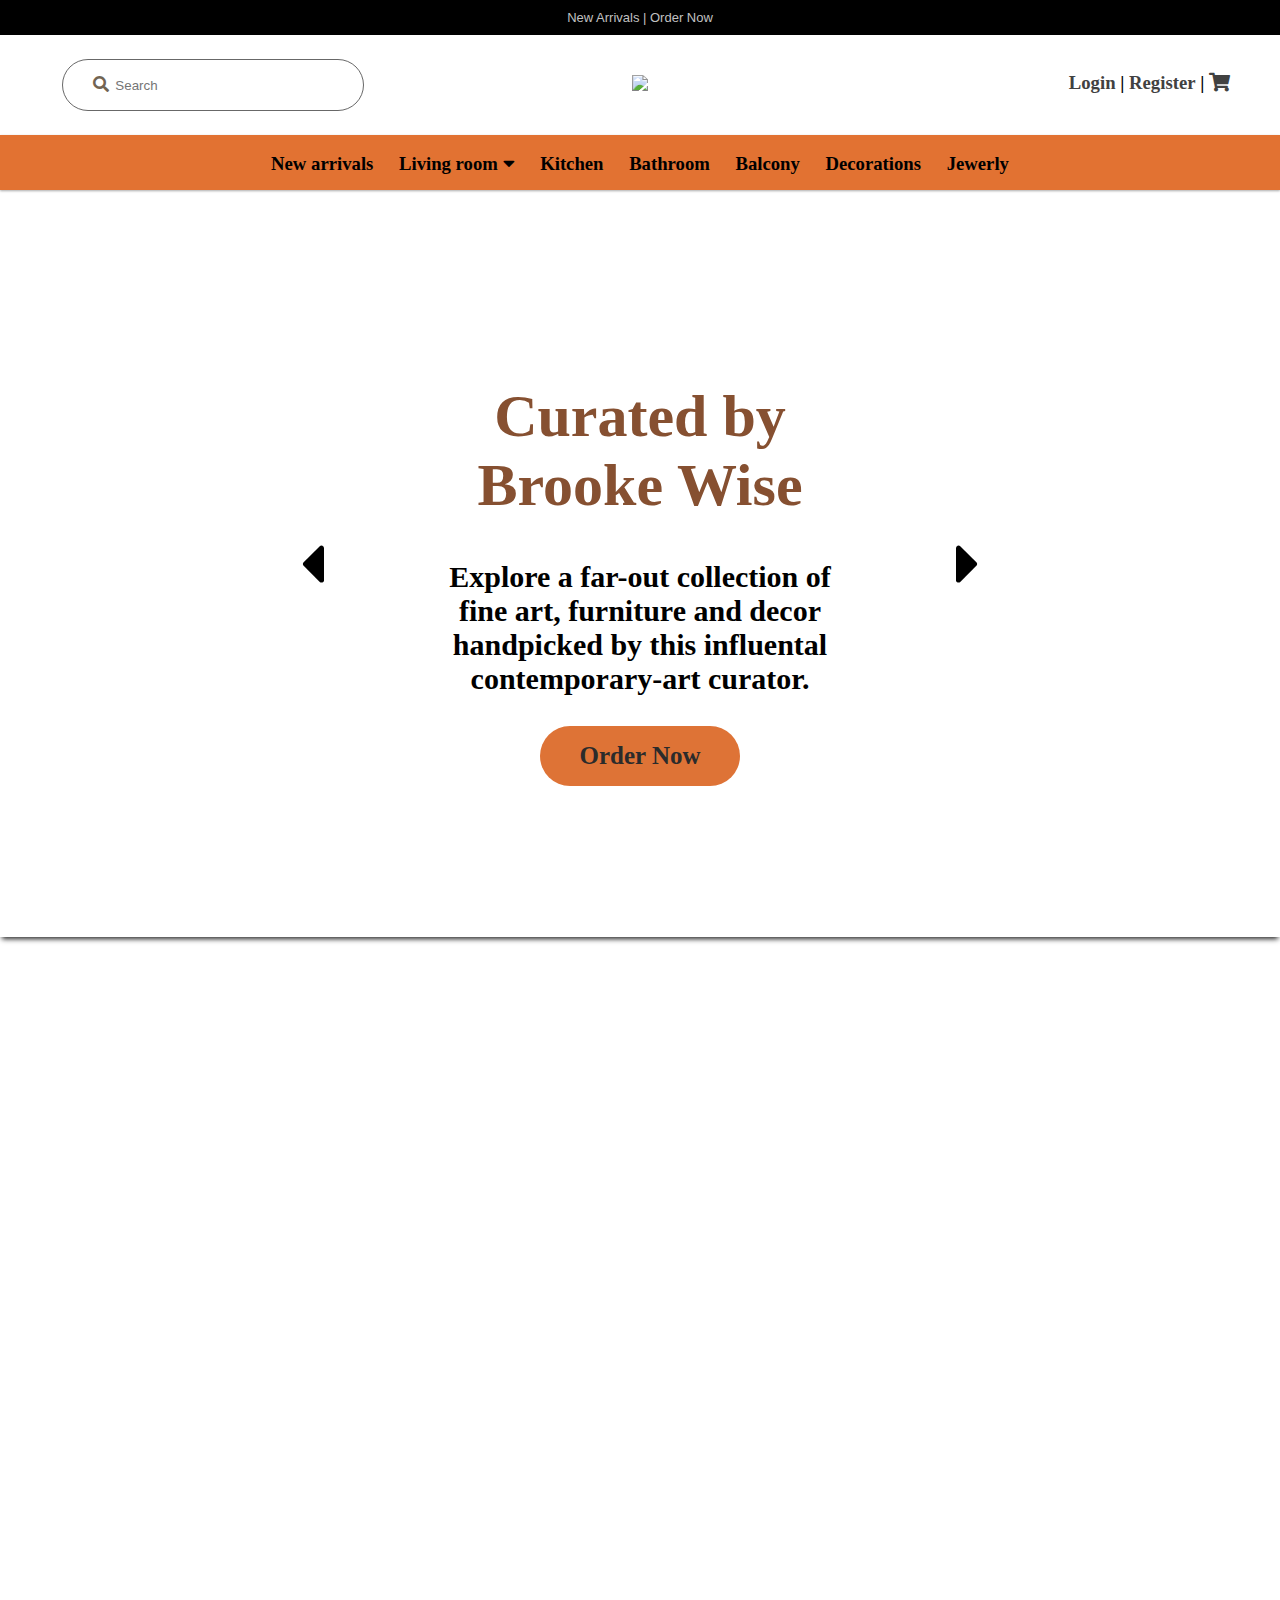
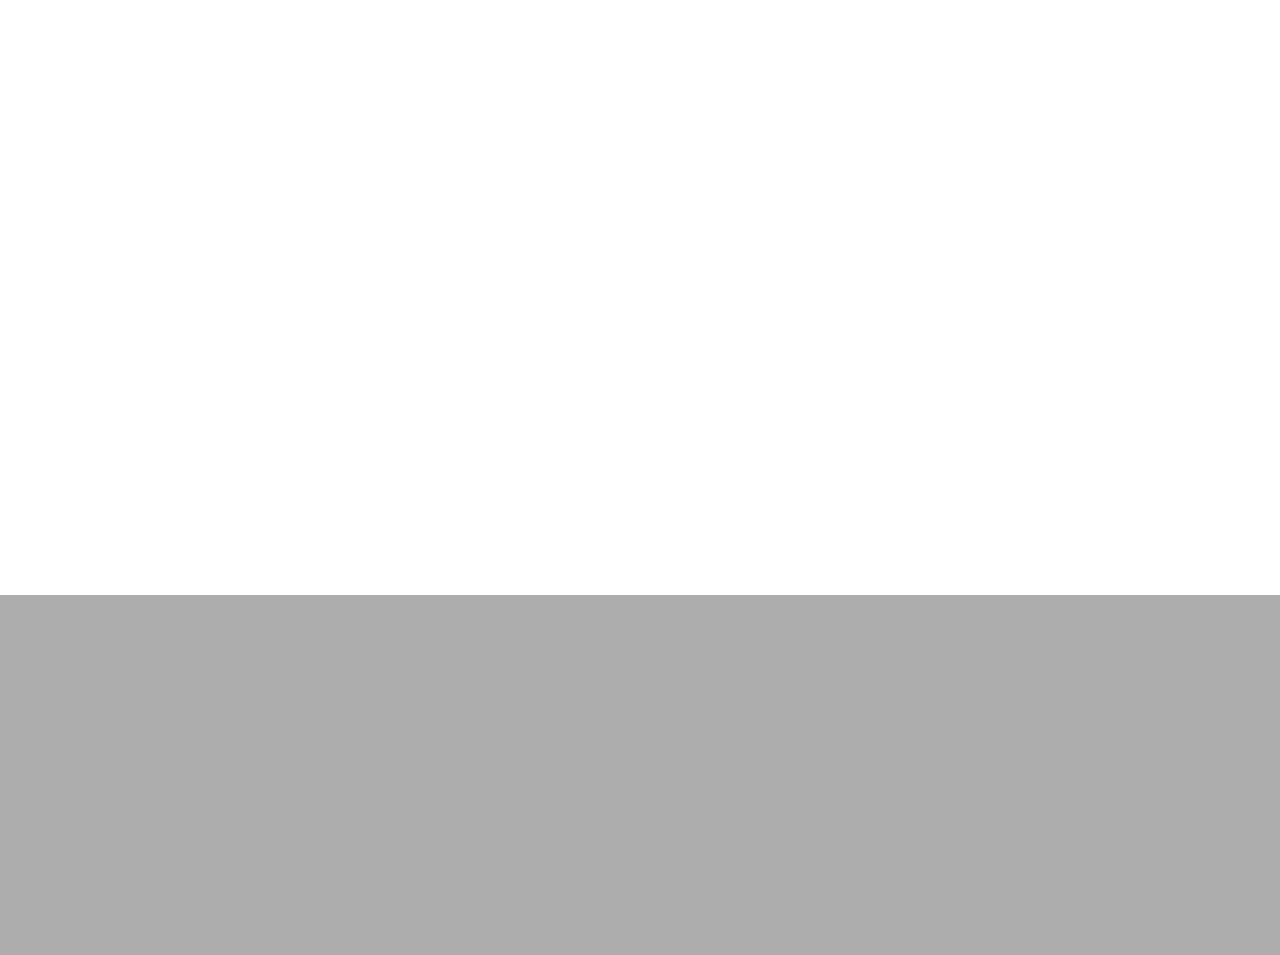
==== crystalwebsite/index.html @ fe7a183b "Add files via upload" ====
<!DOCTYPE html>
<html>
<head>
    <title>Crystal Home</title>
    <script type="text/javascript" src="scripts.js" defer></script>
    <link rel="stylesheet" type="text/css" href="styles.css">
    <meta name="viewport" content="width=device-width, initial-scale=1.0">
    <link rel="stylesheet" href="https://cdnjs.cloudflare.com/ajax/libs/font-awesome/5.15.3/css/all.min.css"/>
    <link rel="icon" type="image/x-icon" href="media/fav1.png">
</head>

<body>
    <div class="grid-container">
        <!--**************************************** Black Small Grid ******************************************-->
        <div class="item1">New Arrivals | Order Now</div>
        <!--****************************************Search Logo Register Login Shop ******************************************-->
        <div class="item3">
            <div class="search">
                <div class="box">
                <i class="fas fa-search"></i>
                <input type="search" name="search" placeholder="Search">
                </div>
            </div>

            <div class="logo">
                <a href="index.html"><img src="media/crystal.png"></a>
            </div>

            <div class="log">
                <h3><a href="login.html">Login</a> | <a href="register.html">Register</a> | <a href="#" title="Shopping bag"><i class="fas fa-shopping-cart"></i></a></h3>
            </div>

            <div class="search-menu-mobile" id="search-menu-mobile">
                <div class="search-mobile">
                    <div class="box">
                        <i class="fas fa-search"></i>
                        <input type="search" name="search" placeholder="Search">
                        </div>
                </div>
                <div class="menu" onclick="revealMobileMenu()"><i class="fas fa-bars fa-2x"></i></div>
            </div>

            <div class="menu-mobile" id="menu-mobile">
                <a href="#" class="title" id="mobile-title" touchstart="changeTitle()">Seatings</a>
                <a href="#" class="title" id="mobile-title">Tables</a>
                <a href="#" class="title" id="mobile-title">Bed</a>
                <a href="#" class="title-lr" id="mobile-title">Login</a>
                <a href="#" class="title-lr" id="mobile-title">Register</a>
                <a href="#" class="title-lr" id="mobile-title"><i class="fas fa-shopping-cart"></i></a>
            </div>

        </div>
        <!--****************************************** Sticky Categories Menu****************************************-->
        <div class="item2" id="item2">
                <ul>
                    <li><a href="#"><h3>New arrivals</h3></a></li>
                    <li onmouseover="revealMenu()" onmouseout="hideMenu()"><a href="#"><h3>Living room <i class="fas fa-caret-down"></i></h3></a></li>
                    <li><a href="#"><h3>Kitchen</h3></a></li>
                    <li><a href="#"><h3>Bathroom</h3></a></li>
                    <li><a href="#"><h3>Balcony</h3></a></li>
                    <li><a href="#"><h3>Decorations</h3></a></li>
                    <li><a href="#"><h3>Jewerly</h3></a></li>
                </ul>
                <!-- Mega Menu -->
                <div class="menuparent">
                <div class="dropmenu" id="megamenu1" onmouseover="revealMenu()" onmouseout="hideMenu()">
                    <div class="tab1">
                    </div>
                    <div class="tab1">
                        <a href="#" class="titre"><h5>Seatings</h5></a>
                        <a href="#" class="soustitre"><h5>Accent chairs</h5></a>
                        <a href="#" class="soustitre"><h5>Chairs and ottoman sets</h5></a>
                        <a href="#" class="soustitre"><h5>Dinning chairs</h5></a>
                        <a href="#" class="soustitre"><h5>Office chairs</h5></a>
                        <a href="#" class="soustitre"><h5>Sofas</h5></a>
                        <a href="#" class="soustitre"><h5>Bar stools</h5></a>
                    </div>
                    <div class="tab1">
                        <a href="#" class="titre"><h5>Tables</h5></a>
                        <a href="#" class="soustitre"><h5>Ottoman</h5></a>
                        <a href="#" class="soustitre"><h5>Spanish</h5></a>
                        <a href="#" class="soustitre"><h5>Italian</h5></a>
                    </div>
                    <div class="tab1">
                        <a href="#" class="titre"><h5>Beds</h5></a>
                        <a href="#" class="soustitre"><h5>Accent chairs</h5></a>
                        <a href="#" class="soustitre"><h5>Chairs and ottoman sets</h5></a>
                        <a href="#" class="soustitre"><h5>Sofas</h5></a>
                        <a href="#" class="soustitre"><h5>Bar stools</h5></a>
                    </div>
                    <div class="tab1"></div>
                </div>
                </div>
                <!-- End Mega Menu -->
        </div>
        <!--**************************************** Salon Big Image ******************************************-->
        <div class="item4">
            <div class="left"><i class="fas fa-caret-left fa-4x fa-color" onclick="fleche()"></i></div>
            <div class="part1" id="part1">
                <h1>Curated by Brooke Wise</h1>
                <p>Explore a far-out collection of fine art, furniture and decor handpicked by this influental contemporary-art curator.</p>
                <button class="myBtn">Order Now</button>
            </div>
            <div class="part2" id="part2">
                <h1>Falling in Love</h1>
                <p>Don't miss your chance to nab a truly beautiful ring</p>
                <button class="myBtn">Order Now</button>
            </div>
            <div class="right"><i class="fas fa-caret-right fa-4x fa-color" onclick="fleche()"></i></div>
        </div>
        <!--**************************************** Content of website ******************************************-->
        <!-- ********************* Flash Deals ********************** -->
        <div class="item5 reveal" id="item5">
            <div class="titre">
                <h1><i class="fas fa-tags fa-color"></i> Flash Deals</h1>
                <p>Up to 90% off ! Make the deal now !</p>
            </div>
            <div class="products">
                <div class="product">
                    <img src="media/off-product1.webp">
                    <h2>Save 50% !</h2>
                    <h3>Starting at $50</h3>
                    <p>Neque porro quisquam est qui dolorem ipsum quia dolor sit amet.</p>
                </div>
                <div class="product">
                    <img src="media/off-product2.jpg">
                    <h2>Save 70% !</h2>
                    <h3>Starting at $39.99</h3>
                    <p>Neque porro quisquam est qui dolorem ipsum quia dolor sit amet.</p>
                </div>
                <div class="product">
                    <img src="media/off-product3.webp">
                    <h2>Save 40% !</h2>
                    <h3>Starting at $20</h3>
                    <p>Neque porro quisquam est qui dolorem ipsum quia dolor sit amet.</p>
                </div>
                <br>
                <div class="product">
                    <img src="media/off-product4.webp">
                    <h2>Save 90% !</h2>
                    <h3>Starting at $10</h3>
                    <p>Neque porro quisquam est qui dolorem ipsum quia dolor sit amet.</p>
                </div>
                <div class="product">
                    <img src="media/off-product5.webp">
                    <h2>Save 10% !</h2>
                    <h3>Starting at $10</h3>
                    <p>Neque porro quisquam est qui dolorem ipsum quia dolor sit amet.</p>
                </div>
                <div class="product">
                    <img src="media/off-product6.webp">
                    <h2>Save 30% !</h2>
                    <h3>Starting at $10</h3>
                    <p>Neque porro quisquam est qui dolorem ipsum quia dolor sit amet.</p>
                </div>
                <div class="see-more"><button>See More >></button></div>
            </div>

        </div>
        <!-- ********************* Categories ********************** -->
        <div class="item6 reveal">
            <div class="titre">
                <h1>Check our categories</h1>
            </div>
            <div class="categories">

                <div class="categorie1">
                    <img src="media/bedroom.jpg">
                    <div class="txt"><h2>Bedroom</h2></div>
                </div>
                <div class="categorie2">
                    <img src="media/living-room.jpeg">
                    <div class="txt"><h2>Living Room</h2></div>
                </div>
                <div class="categorie3">
                    <img src="media/kitchen.jpg">
                    <div class="txt"><h2>Kitchen</h2></div>
                </div>
                <div class="categorie4">
                    <img src="media/jewerly2.jpg">
                    <div class="txt"><h2>Jewerly</h2></div>
                </div>
                <div class="categorie5">
                    <img src="media/decoration.webp">
                    <div class="txt"><h2>Decorations</h2></div>
                </div>
                <div class="categorie6">
                    <img src="media/bathroom.jpg">
                    <div class="txt"><h2>Bathroom</h2></div>
                </div>

            </div>
        </div>
        <!-- ********************* Contact Us ********************** -->
    </div> <!-- End Grid -->
    <div class="item7 reveal">
        <div class="tabs">
            <div class="tab">
                <a href="#">Location</a>
                <a href="#">Lorem</a>
                <a href="#">Ipsum</a>
                <a href="#">Amet</a>
                <br>
            </div>
            <div class="tab">
                <a href="#">Contact Us</a>
                <a href="#">Voluptas</a>
                <a href="#">Expedita</a>
                <a href="#">About Us</a>
                <a href="#">Baetae</a>
                </div>
        </div>
        <div class="subscribe">
            <h4>Subscribe for exclusive access to our sale events, new arrivals, and more.</h4>
            <div class="sub">
                <div class="box">
                <input type="subsribe" name="email" placeholder="Email Adress">
                </div>
            </div>
        </div>
    </div>



</body>
</html>
---- crystalwebsite/styles.css ----
body{
    background-color: rgb(173, 173, 173);
    padding: 0;
    margin: 0;
    overflow-x:hidden
}
.grid-container{
    display: grid;
    grid-template-columns: auto auto auto;
    width: 100vw;
    height: 100%;
    background-color: rgb(255, 255, 255);
    right: 0;
    left: 0;
    box-sizing: border-box;
    max-width:100%;
}
/* **************************************** Black Small Grid ****************************************** */
.item1{
    grid-column: span 5;
    background-color: rgb(0, 0, 0);
    height: 35px;
    width: 100%;
    max-width:100%;
    display: flex;
    justify-content: center;
    align-items: center;
    font-family: arial;
    font-size: 13px;
    color:rgb(192, 192, 192);
    cursor: pointer;
    box-sizing: border-box;
}
/* ****************************************Search Logo Register Login Shop ****************************************** */
.item3{
    grid-column: span 5;
    background-color: brown;
    display: inline-grid;
    grid-auto-columns: minmax(0, 1fr);
    grid-auto-flow: column;
    height:100px;
    width: 100vw;
    box-sizing: border-box;
    max-width:100%;
}
.item3 .search{
    background-color: rgb(255, 255, 255);
    color:rgb(114, 100, 83);
    display: flex;
    justify-content: center;
    align-items: center;
}
.item3 .search .box{
    width: 300px;
    height: 50px;
    background-color: rgb(255, 255, 255);
    border-radius:30px;
    border: 1.8px solid rgb(104, 104, 104);
}
.item3 .search .box i{
    padding-left: 30px;
    padding-top: 16px;
}
.item3 .search .box input{
    flex: 1;
    height: 40px;
    border: none;
    background-color: rgb(255, 255, 255);
    outline: none;
}
.item3 .logo img{
    max-height: 100px;
    margin-right: auto;
    margin-left: auto;
    cursor: pointer;
}
.item3 .logo{
    background-color: rgb(255, 255, 255);
    display: flex;
    justify-content: center;
    align-items: center;
}
.item3 .log{
    background-color: rgb(255, 255, 255);
    align-items: right;
    justify-content: right;
    text-align: right;
    padding-right: 50px;
    padding-top: 18px;
}
.item3 .log a{
    text-decoration: none;
    color:rgb(65, 65, 65);
    font-family: perpetua;
    transition: 0.3s;
}
.item3 .log a:hover{
    color:rgb(128, 128, 128);
}
@media only screen and (max-width: 1000px) and (min-width: 651px){
    .item3 .search .box{
        width: 20vw;
        margin-left: -50px;
        display: flex;
        align-items: center;
    }
    .item3 .search .box i{
        padding-left: 10px;
        padding-top: 5px; display: inline-block;
    }
    .item3 .search .box input{
        width: 12vw;
        background-color: transparent;
    }
}

/* **************************************** Salon Big Image ****************************************** */
.item4{
    grid-column: span 5;
    background-color: white;
    background-image: url(media/salon1.jpg);
    background-size:cover;
    background-position: center;
    height: calc(100vh - 100px - 35px - 18px); /* 770px */
    max-width: 100vw;
    display: flex;
    justify-content: center;
    align-items: center;
    text-align: center;
    grid-template-columns: auto auto auto;
    box-shadow: 0 4px 5px -2px rgb(39, 39, 39);
}
.item4 img{
    width: 100%;
    box-shadow: 1px 5px 21px -1px rgba(0,0,0,0.75);
 }
.item4 .left{
    grid-column: span 1;
    width: 30vw; /* 700px */
    text-align: right;
}
.item4 .right{
    grid-column: span 1;
    width: 30vw;
    text-align: left;
}
.item4 .part1{
    grid-column: span 1;
    display: block;
    padding: 100px; 
    width: 40vw; /*800px*/
}
.item4 .part2{
    display: none;
    grid-column: span 1;
    padding: 100px;
    width: 40vw;
}
.item4 .myBtn{
    background-color:rgba(218, 98, 29, 0.89);
    border: none;
    border-radius: 30px;
    width: 200px;
    height: 60px;
    font-family: perpetua;
    font-size: 25px;
    font-weight: 600;
    color:rgb(43, 43, 43);
    cursor: pointer;
    transition: 0.3s;
}
.item4 .myBtn:hover{
    background-color:rgba(219, 144, 59, 0.89);
}
.fa-color{
    cursor: pointer;
    transition: 0.1s;
}
.fa-color:hover{
    color:rgb(83, 83, 83);
}
.item4 h1{
    font-family: perpetua;
    font-size: 60px;
    color:rgb(134, 80, 49);
    cursor: pointer;
}
.item4 p{
    font-family: perpetua;
    font-size: 30px;
    font-weight: 600;
    cursor: pointer;
}

/* ****************************************** Sticky Categories Menu**************************************** */
.item2{
    grid-column: span 5;
    background-color: rgb(226, 114, 50);
    height: 55px;
    width: 100vw;
    position: sticky;
    top: 0px;
    box-sizing: border-box;
}
.item2 ul{
    float: center;
    padding: 0;
    margin: 0;
    justify-content: center;
    align-items: center;
    display: flex;
    box-shadow: 0 1px 3px rgba(0,0,0,0.12), 0 1px 2px rgba(0,0,0,0.24);
}
.item2 ul li{
    display: inline-block;
    padding: 0 1vw;
    box-sizing: border-box;
    position: relative;
    height: 55px;
}
.item2 ul li a{
    text-decoration: none;
    color:black;
    line-height: 20px;
}
.item2 ul li h3{
    transition: 0.3s;
}
.item2 ul li:hover h3{
    color:rgb(255, 234, 210);
    cursor: pointer;
}
.item2 ul li:hover{
    cursor: pointer;
}
.dropmenu{
    display: none;
    grid-auto-columns: minmax(0, 1fr);
    grid-auto-flow: column;
    position: sticky;
    background-color: white;
    width: 80%;
    box-shadow: 0 1px 6px rgba(192, 192, 192, 0.452);
}
.dropmenu .tab1{
    background-color: white;
    width: 100%;
}
.dropmenu .tab1 .soustitre{
    text-decoration: none;
    color: black;
    font-family: perpetua;
    font-size: 18px;
}
.dropmenu .tab1 .titre{
    text-decoration: underline;
    color: black;
    font-family: perpetua;
    font-size: 18px;
}
.menuparent{
    display:flex;
    justify-content: center;
    align-items: center;
}
/* ***************************************** Discounts ***************************************** */
.reveal{
    opacity: 0;
    transform: translateY(-30px);
}
.reveal-visible{
    opacity: 1;
    transform: translateY(0);
    transition: 1s cubic-bezier(.5, 0, 0, 1);
}

.item5{
    grid-column: span 5;
    height:700px;
    background-color: rgb(255, 255, 255);
    box-shadow: 1px 5px 21px -1px rgba(0,0,0,0.75);
    display: grid;
    grid-template-rows: auto auto;
    max-width: 100vw;
    height: 100%;
    margin-bottom: 100px;
}
.item5 .titre{
    grid-row: span 1;
    background: rgb(255, 255, 255);
    background-image: url("media/flash-background.jpg");
    background-position: center;
    background-size: cover;
    color: rgb(20, 20, 20);
    height: auto;
    box-sizing: border-box;
    text-align: center;
    box-shadow: 0px 7px 27px -8px rgba(0,0,0,0.68);
    padding-top: 50px;
}
.item5 .titre h1{
    font-size: 40px;
    font-family:'Segoe UI', Tahoma, Geneva, Verdana, sans-serif;
    font-weight: 900;
    cursor: pointer;
}
.item5 .titre .fa-color{
    color: rgb(218, 7, 0);
}
.item5 .titre p{
    font-size: 20px;
    font-weight: 600;
    color: rgb(133, 64, 0);
    cursor: pointer;
}
.item5 .products{
    grid-row: span 1;
    background-image: url("media/cuisine2.jpg"); /* rgb(211, 194, 169) */
    background-size: cover;
    text-align: center;
}
.item5 .products .product{
    display: inline-block;
    width: 28vw /*450px*/;
    padding-top: 20px;
    padding-bottom: 20px;
    margin: 20px;
    background-color: rgba(255, 255, 255, 0.808);
    font-family: arial;
}
.item5 .products .product img{
    max-width: 25vw /*400px*/;
    height: auto;
}
.item5 .products .product h2{
    text-align: center;
    background-color: rgba(218, 15, 0, 0.925);
    border-radius: 10px;
    width: 150px;
    margin-left: 30px;
    color:rgb(214, 184, 160);
    font-size: 13px;
}
.item5 .products .product h3{
    color: rgba(218, 15, 0, 0.925);
    text-align: left;
    padding-left: 40px;
}
.item5 .products .product p{
    text-align: left;
    padding-left: 40px;
    padding-right: 40px;
    color:rgb(56, 56, 56);
}

.item5 .products .see-more{
    text-align: center;
    margin-top: 50px;
}
.item5 .products .see-more button{
    background-color: rgba(102, 102, 102, 0.664);
    color: white;
    height: 50px;
    width: 200px;
    font-size: 15px;
    border: none;
    cursor: pointer;
    transition: 0.3s;
}
.item5 .products .see-more button:hover{
    background-color: rgba(102, 102, 102, 0.404);
}
/* ***************************************** Categories ***************************************** */
.item6{
    display: grid;
    grid-template-rows: auto auto;
    width: 100vw;
}
.item6 .titre{
    grid-row: span 1;
    background-color: rgb(255, 255, 255);
    color: rgb(158, 128, 83);
    height: 200px;
    box-sizing: border-box;
    text-align: center;
    align-items: center;
    display: flex;
    justify-content: center;
    width: 100vw;
}
.item6 .titre h1:hover{
    color: rgb(177, 153, 118);
    text-decoration: none;
}
.item6 .titre h1{
    font-family: arial;
    font-size: 50px /*50px*/;
    text-decoration:overline;
    cursor: pointer;
    transition: 0.3s;
}
.item6 .categories{
    grid-row: span 1;
    background-color: rgb(255, 255, 255);
    text-align: center;
    display: grid;
    grid-template-columns: auto auto auto auto;
    grid-template-rows: auto auto auto auto auto auto;
    max-width: 80vw;
    padding-left: 10vw;
    padding-right: 10vw;
    padding-bottom: 100px;
    gap: 10px;
}
.item6 .categories .categorie1{
    grid-column: span 2;
    grid-row: span 3;
    width: 50vw;
    position:static;
    display: flex;
    align-items: center;
    justify-content: center;
}
.item6 .categories .categorie2{
    grid-column: span 2;
    grid-row: span 2;
    width: 30vw;
    position:static;
    display: flex;
    align-items: center;
    justify-content: center;
}
.item6 .categories .categorie3{
    grid-column: span 2;
    grid-row: span 2;
    width: 30vw;
    position:static;
    display: flex;
    align-items: center;
    justify-content: center;
}
.item6 .categories .categorie4{
    grid-column: span 1;
    grid-row: span 3;
    width: 25vw;
    position:static;
    display: flex;
    align-items: center;
    justify-content: center;
}
.item6 .categories .categorie5{
    grid-column: span 1;
    grid-row: span 3;
    width: 25vw;
    position:static;
    display: flex;
    align-items: center;
    justify-content: center;
}
.item6 .categories .categorie6{
    grid-column: span 2;
    grid-row: span 2;
    width: 30vw;
    position:static;
    display: flex;
    align-items: center;
    justify-content: center;
}
.item6 .categories .txt{
    position: absolute;
    color: transparent;
    font-family: aria;
    font-size: 40px;
    transition: 0.2s;
}
.item6 .categories img{
    width: 100%;
    height: 100%;
    cursor: pointer;
}
.item6 .categories .categorie1:hover img{
    filter: blur(2px);
    transition: 0.1s linear;
}
.item6 .categories .categorie1:hover .txt{
    color: rgba(0, 0, 0, 0.822);
    cursor: pointer;
}

.item6 .categories .categorie2:hover img{
    filter: blur(2px);
    transition: 0.1s linear;
}
.item6 .categories .categorie2:hover .txt{
    color: rgba(0, 0, 0, 0.822);
    cursor: pointer;
}

.item6 .categories .categorie3:hover img{
    filter: blur(2px);
    transition: 0.1s linear;
}
.item6 .categories .categorie3:hover .txt{
    color: rgba(0, 0, 0, 0.822);
    cursor: pointer;
}

.item6 .categories .categorie4:hover img{
    filter: blur(2px);
    transition: 0.1s linear;
}
.item6 .categories .categorie4:hover .txt{
    color: rgba(0, 0, 0, 0.822);
    cursor: pointer;
}

.item6 .categories .categorie5:hover img{
    filter: blur(2px);
    transition: 0.1s linear;
}
.item6 .categories .categorie5:hover .txt{
    color: rgba(0, 0, 0, 0.822);
    cursor: pointer;
}

.item6 .categories .categorie6:hover img{
    filter: blur(2px);
    transition: 0.1s linear;
}
.item6 .categories .categorie6:hover .txt{
    color: rgba(0, 0, 0, 0.822);
    cursor: pointer;
}
/* ****************** Contact Us ****************** */
.item7{
    display: grid;
    grid-template-columns: auto auto;
    background-color:rgb(0, 0, 0);
    height: 40vh;
    box-sizing: border-box;
}
.item7 .tabs{
    grid-column: span 1;
    width: 50vw;
    box-sizing: border-box;
    padding-left: 5vw;
    padding-top: 2vw;
    display: flex;
    justify-content: center;
}
.item7 .tabs .tab{
    padding: 2vw;
    display: inline-block;
    height: 200px;
    position: static;
}
.item7 .tabs .tab a{
    text-decoration: none;
    display: block;
    color: rgb(194, 194, 194);
    padding: 8px;
    font-family: arial;
}

.item7 .subscribe{
    grid-column: span 1;
    width: 50vw;
    box-sizing: border-box;
    padding: 5vw;
}
.item7 .subscribe h4{
    color: rgb(189, 189, 189);
    font-family: arial;
    font-size: 15px;
    padding-bottom: 10px;
}
.item7 .subscribe .box{
    background-color: rgb(0, 0, 0);
    width: 300px;
    height: 40px;
    border-radius: 20px;
    border: 2px solid rgb(224, 224, 224);
    display: flex;
    align-items: center;
    padding-left: 1vw;
}
.item7 .subscribe .box input{
    border:none;
    outline: none;
    background-color: black;
    color: white;
    font-size: 15px;
    flex: 0.9;
}

/* ********************************************************************************** */
.myStyle{
    background-color: rgba(226, 114, 50, 0.795);
}
@media only screen and (min-width: 651px){
.item3 .search-menu-mobile{
    display: none;
}
.item3 .menu-mobile{
    display: none;
}
}



/* *************************************** MEDIA QUERY ******************************************* */
@media only screen and (max-width: 768px){
    .item1{ /*black line */
        height:20px;
        width: 100vw;
    }
    /* ****************** Sticky Menu ***************** */
    .item2{
        display: none;
    }

    /* ****************** Logo search ***************** */
    .item3{
        display: block;
        height: auto;
        width: 100vw;
    }
    .item3 .search{
        display:none;
    }
    .item3 .logo img{
        height: 50px;
        max-width: 100vw;
    }
    .item3 .log{
        display: none;
    }
    .item3 .search-menu-mobile{
        grid-template-columns: 70vw 30vw;
        display: grid;
        height: 50px;
        max-width: 100vw;
        background-color: white;
        position: sticky;
        top: 0;
    }
    .item3 .search-menu-mobile .search-mobile{
        grid-column: span 1;
    }
    .item3 .search-menu-mobile .menu{
        grid-column: span 1;
        text-align: center;
        display: flex;
        align-items: center;
        justify-content: center;
        
    }
    .item3 .search-mobile{
        background-color: rgb(255, 255, 255);
        color:rgb(114, 100, 83);
        display: flex;
        justify-content: center;
        align-items: center;
    }
    .item3 .search-mobile .box{
        width: 50vw;
        height: 40px;
        background-color: rgb(255, 255, 255);
        border-radius:30px;
        border: 1.8px solid rgb(104, 104, 104);
    }
    .item3 .search-mobile .box i{
        padding-left: 20px;
        padding-top: 10px;
    }
    .item3 .search-mobile .box input{
        width: 25vw;
        height: 30px;
        border: none;
        background-color: rgb(255, 255, 255);
        outline: none;
    }

    /* ************ Drop Menu ************ */
    .item3 .menu-mobile{
        display: none;
        background-color: rgba(0, 0, 0, 0.781);
        height: 85vh;
        text-align: center;
        z-index: 10;
        position: absolute;
        width: 100%;
        padding-top: 50px;
        box-sizing: border-box;
        font-size: 16px;
        font-family: cursive;
    }
    .item3 .menu-mobile .title{
        display: block;
        padding: 20px;
        color: rgb(218, 218, 218);
    }
    .item3 .menu-mobile .title-lr{
        display: block;
        padding: 20px;
        color: rgb(151, 81, 0);
        font-weight: 600;
    }
    .item3 .menu-mobile a{
        text-decoration: none;
        transition: 0.3s;
    }
    .item3 .menu-mobile a:active{
        background-color: rgba(94, 94, 94, 0.692);
    }

    /* ****************** Salon big image ***************** */
    .item4{
        background-image: url(media/mobile2.jpg);
        height: 80vh;
        position: relative;
        background-size:cover;
        background-position: center;
    }
    .item4 .left{
        width: 20vw;
    }
    .item4 .right{
        width: 20vw;
    }
    .item4 .part1{
        padding: 10px;
        width: 60vw;
    }
    .item4 .part2{
        padding: 10px;
        width: 60vw;
    }
    .item4 h1{
        font-size: 20px;
        color:rgb(160, 100, 31);
        background-color: rgba(179, 179, 179, 0.829);
        border-radius: 8px;
    }
    .item4 p{
        font-size: 16px;
    }
    .item4 .myBtn{
        width: 100px;
        height: 40px;
        font-size: 16px;
        font-weight: 600;
    }
    /* ****************** Discounts ****************** */
    .item5 .titre{
        padding-top: 20px;
        height: auto;
        box-shadow: 0px 7px 27px -8px rgba(0,0,0,0.68);
        margin-bottom: 0px;
        background-color: rgb(105, 103, 99);
    }
    .item5 .titre h1{
        font-size: 20px;
        color:rgb(179, 179, 179);
    }
    .item5 .titre p{
        font-size: 16px;
        font-family: cursive;
        color:rgb(219, 135, 25);
    }
    .item5 .products{
        text-align: center;
        background-image: url("media/kitchen.jpg");
    }
    .item5 .products .product{
        display: block;
        width: 80vw /*450px*/;
        padding-top: 5px;
        padding-bottom: 5px;
        margin: 15px auto;
    }
    .item5 .products .product img{
        max-width: 70vw /*400px*/;
        height: auto;
    }
    .item5 .products .product h2{
        width: 100px;
        margin-left: 20px;
    }
    .item5 .products .product h3{
        padding-left: 20px;
        font-size: 14px;
    }
    .item5 .products .product p{
        text-align: left;
        padding-left: 20px;
        padding-right: 20px;
        font-size: 13px;
    } 
    /* *********** Categories *********** */
    .item6 .titre h1{
        font-size: 20px;
    }
    .item6 .titre{
        height: 80px;
    }
    .item6 .categories .txt{
        font-size: 13px;
    }
    /* ********** Contact Us *********** */
    .item7 .subscribe h4{
        font-size: 12px;
    }
    .item7 .subscribe .box{
        width: 45vw; /* 200 */
    }
    .item7 .subscribe .box input{
        width: 35vw;
        font-size: 13px;
    }
    .item7 .subscribe{
        grid-column: span 1;
        box-sizing: border-box;
        padding-left: 8vw;
        width: 60vw;
    }
    .item7 .tabs{
        grid-column: span 1;
        display: flex;
        width: 40vw;
        justify-content: center;
        padding-top: 30px;
        box-sizing: border-box;
        padding-left: 0px;
        font-size: 12px;
    }
    .item7 .tabs .tab{
        height: 100px;
    }
    .item7{
        height: 300px;
    }
}


@media (min-width: 769px) and (max-width: 992px){
    .item5 .products .product{
        display: inline-block;
        width: 28vw /*450px*/;
        padding-top: 20px;
        padding-bottom: 20px;
        margin-top: 10px; margin-bottom: 10px; margin-left: 5px; margin-right: 5px;
        background-color: rgba(255, 255, 255, 0.808);
        font-family: arial;
    }
    .item4 .part1, .item4 .part2{
        width: 60vw;
    }
    .item4 .left, .item4 .right{
        width: 20vw;
    }
    .item4 h1{
        font-size: 30px;
    }
    .item4 p{
        font-size: 18px;
    }
    .item4 .myBtn{
        font-size: 18px;
    }
}
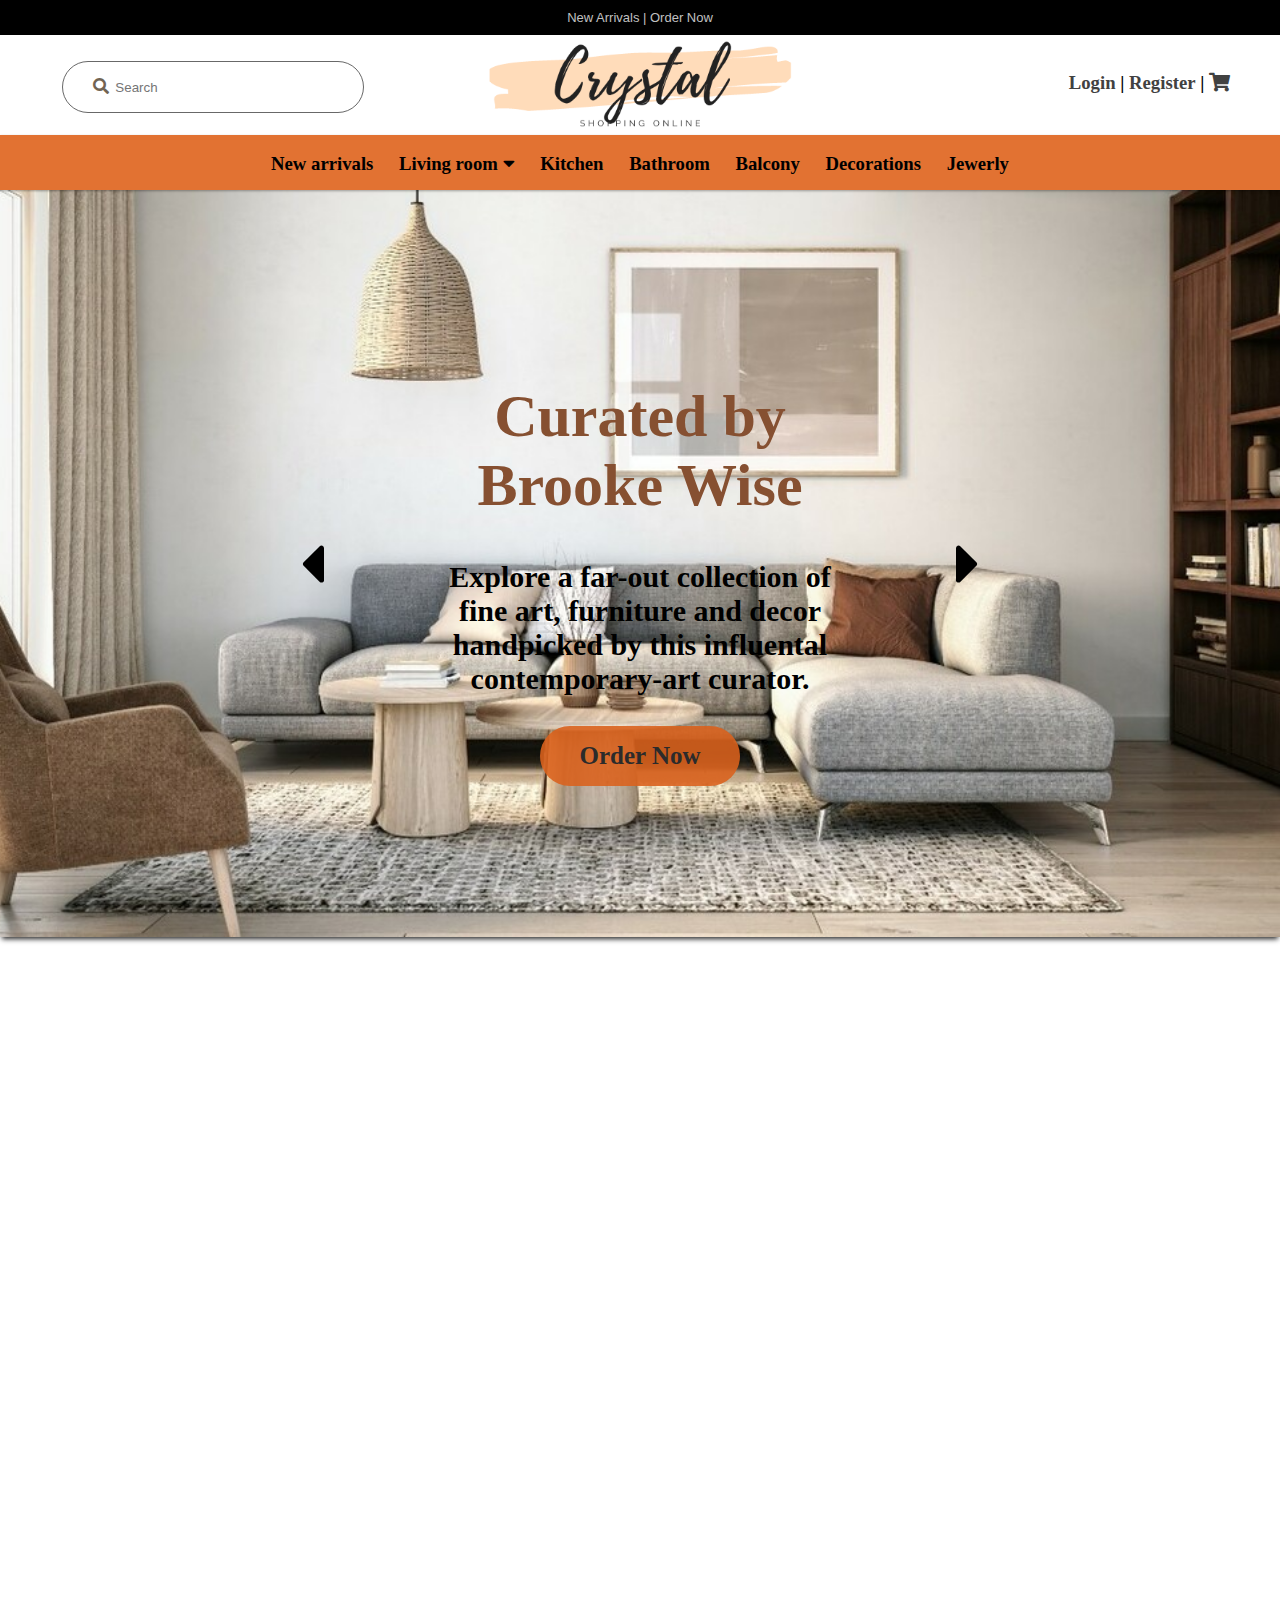
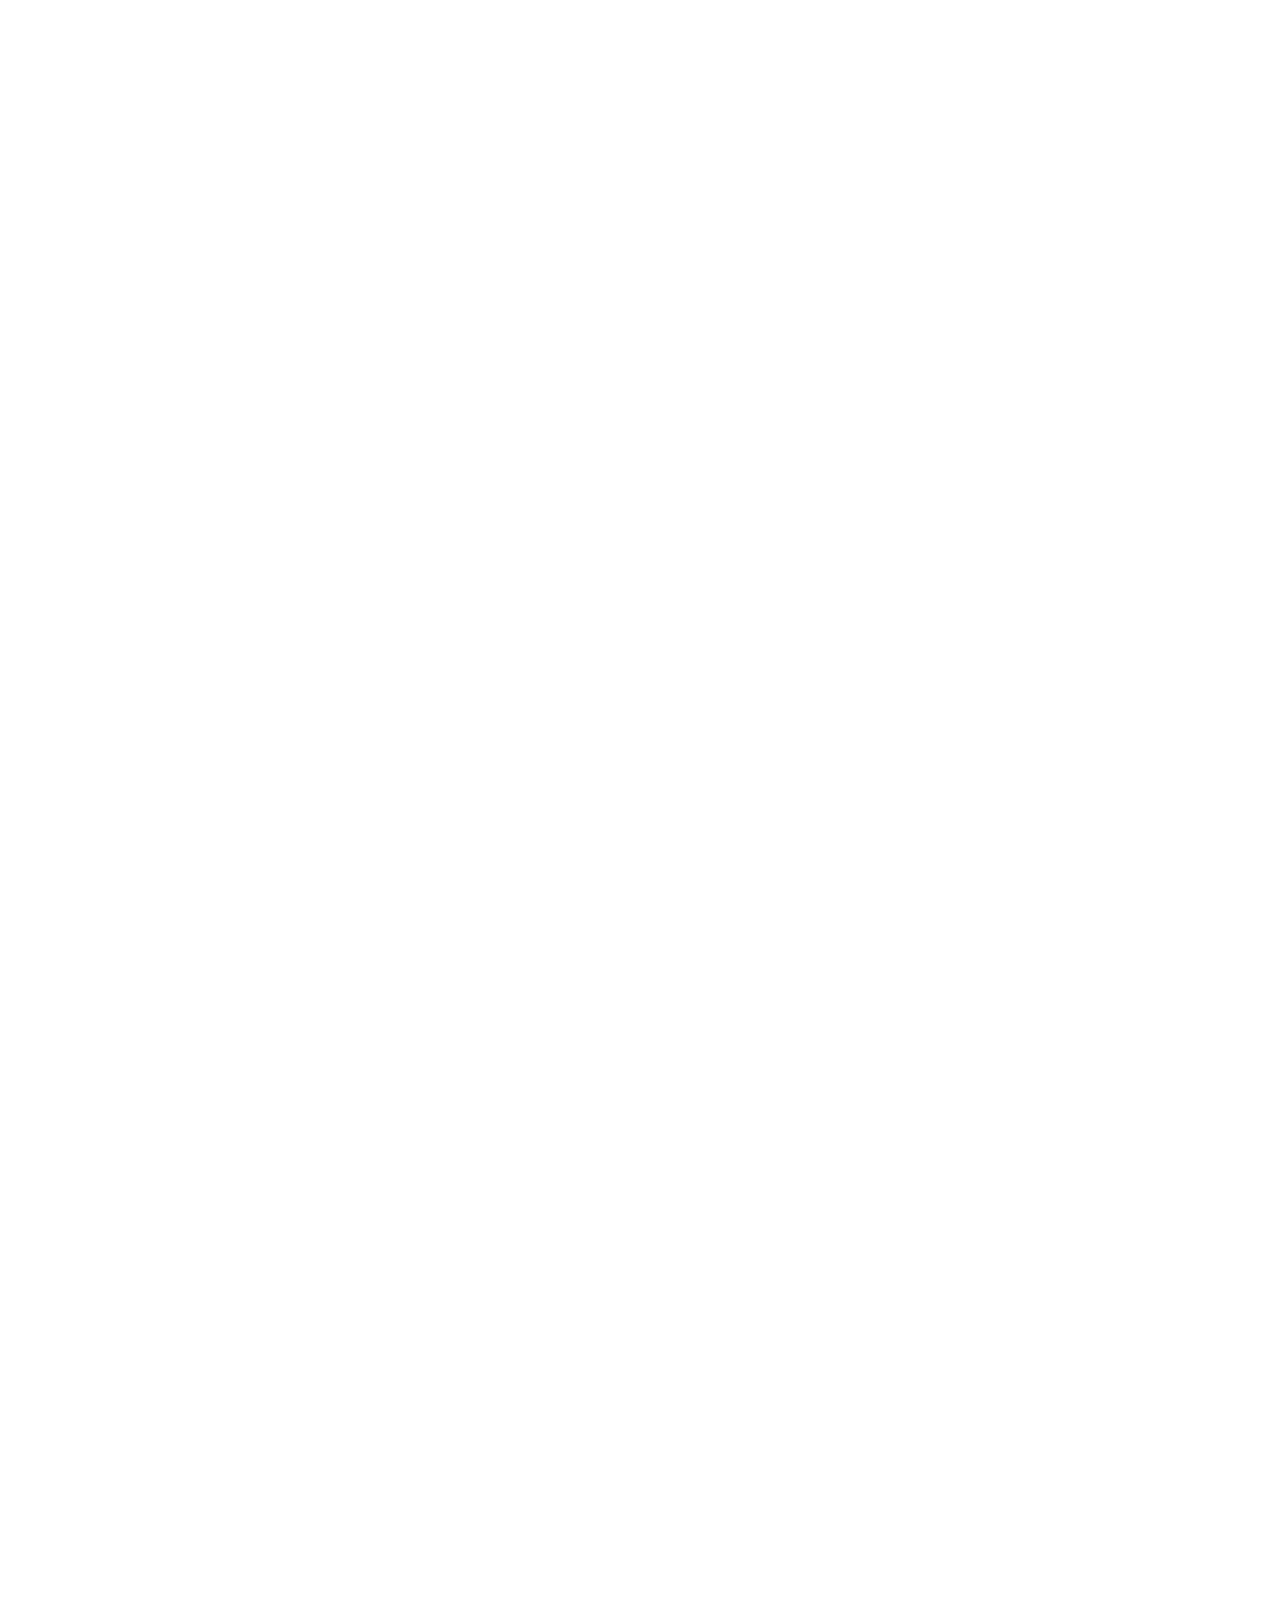
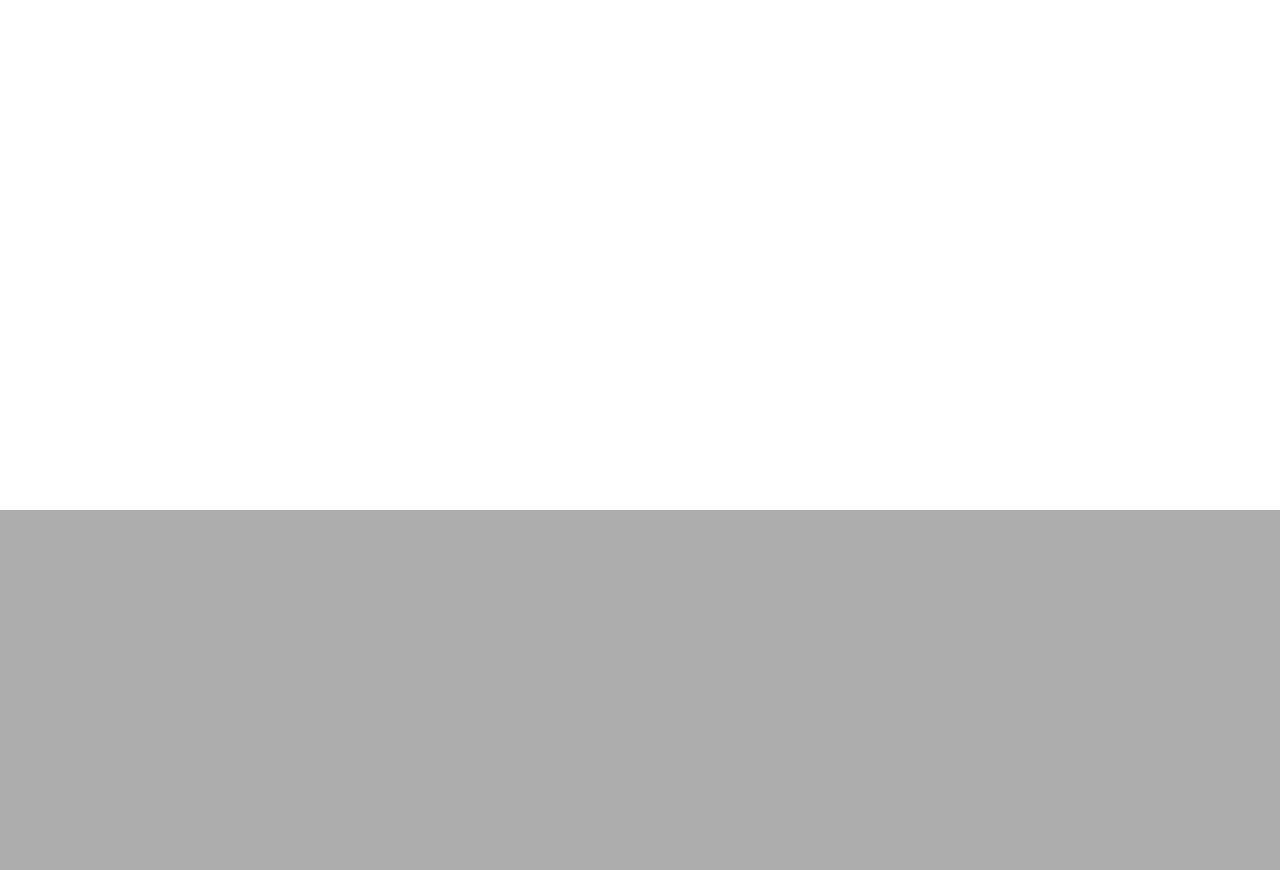
==== commit 133a4885: "Update index.html" ====
--- a/crystalwebsite/index.html
+++ b/crystalwebsite/index.html
@@ -23,7 +23,7 @@
             </div>
 
             <div class="logo">
-                <a href="index.html"><img src="media/crystal.png"></a>
+                <a href="index.html"><img src="media/Crystal.png"></a>
             </div>
 
             <div class="log">
@@ -223,4 +223,4 @@
 
 
 </body>
-</html>+</html>
